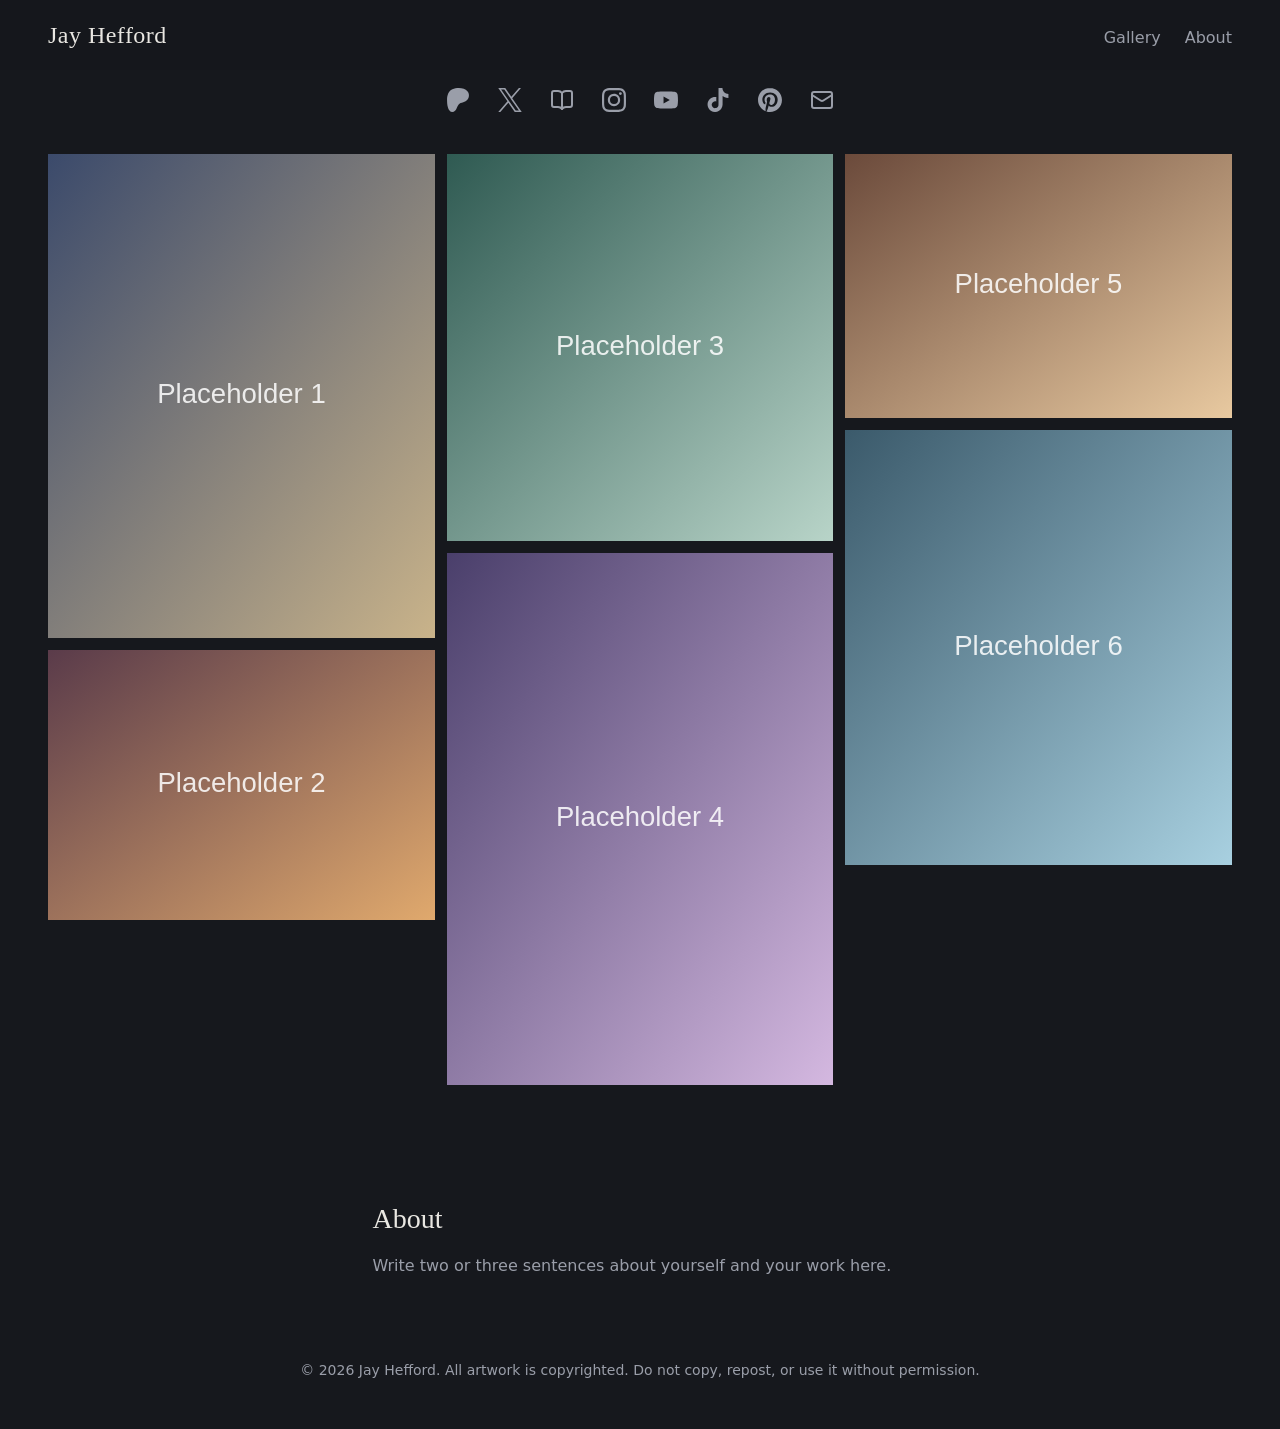
==== index.html @ 918cebfd "Social links as icons above the gallery" ====
<!DOCTYPE html>
<html lang="en">
<head>
  <meta charset="utf-8">
  <meta name="viewport" content="width=device-width, initial-scale=1">
  <title>Jay Hefford – Artwork</title>
  <meta name="description" content="Artwork by Jay Hefford.">
  <link rel="stylesheet" href="style.css">
</head>
<body>

  <header class="site-header">
    <a class="site-name" href="#top">Jay Hefford</a>
    <nav aria-label="Main">
      <a href="#gallery">Gallery</a>
      <a href="#about">About</a>
    </nav>
  </header>

  <main id="top">

    <!-- SOCIAL LINKS
         Replace each "#" with your profile address.
         For "Email me", replace YOUR-EMAIL@example.com with the address you want to show.
         Royal Road has no standard icon, so it uses an open-book icon. -->
    <nav id="links" class="social" aria-label="Social media">
      <ul class="icon-list">
        <li>
          <a href="#" target="_blank" rel="me noopener" aria-label="Patreon" title="Patreon">
            <svg viewBox="0 0 24 24" aria-hidden="true" fill="currentColor"><path d="M22.957 7.21c-.004-3.064-2.391-5.576-5.191-6.482-3.478-1.125-8.064-.962-11.384.604C2.357 3.231 1.093 7.391 1.046 11.54c-.039 3.411.302 12.396 5.369 12.46 3.765.047 4.326-4.804 6.068-7.141 1.24-1.662 2.836-2.132 4.801-2.618 3.376-.836 5.678-3.501 5.673-7.031Z"/></svg>
          </a>
        </li>
        <li>
          <a href="#" target="_blank" rel="me noopener" aria-label="X" title="X">
            <svg viewBox="0 0 24 24" aria-hidden="true" fill="currentColor"><path d="M14.234 10.162 22.977 0h-2.072l-7.591 8.824L7.251 0H.258l9.168 13.343L.258 24H2.33l8.016-9.318L16.749 24h6.993zm-2.837 3.299-.929-1.329L3.076 1.56h3.182l5.965 8.532.929 1.329 7.754 11.09h-3.182z"/></svg>
          </a>
        </li>
        <li>
          <a href="#" target="_blank" rel="me noopener" aria-label="Royal Road" title="Royal Road">
            <svg viewBox="0 0 24 24" aria-hidden="true" fill="none" stroke="currentColor" stroke-width="2" stroke-linecap="round" stroke-linejoin="round"><path d="M12 5v16" /><path d="M20.001 19A2 2 0 0022 17V5a2 2 0 00-1.999-2L16 3.002A5 5 0 0012 5a5 5 0 00-4-2H4a2 2 0 00-2 2v12a2 2 0 001.999 2H8a5 5 0 014 2 5 5 0 014-2z" /></svg>
          </a>
        </li>
        <li>
          <a href="#" target="_blank" rel="me noopener" aria-label="Instagram" title="Instagram">
            <svg viewBox="0 0 24 24" aria-hidden="true" fill="currentColor"><path d="M7.0301.084c-1.2768.0602-2.1487.264-2.911.5634-.7888.3075-1.4575.72-2.1228 1.3877-.6652.6677-1.075 1.3368-1.3802 2.127-.2954.7638-.4956 1.6365-.552 2.914-.0564 1.2775-.0689 1.6882-.0626 4.947.0062 3.2586.0206 3.6671.0825 4.9473.061 1.2765.264 2.1482.5635 2.9107.308.7889.72 1.4573 1.388 2.1228.6679.6655 1.3365 1.0743 2.1285 1.38.7632.295 1.6361.4961 2.9134.552 1.2773.056 1.6884.069 4.9462.0627 3.2578-.0062 3.668-.0207 4.9478-.0814 1.28-.0607 2.147-.2652 2.9098-.5633.7889-.3086 1.4578-.72 2.1228-1.3881.665-.6682 1.0745-1.3378 1.3795-2.1284.2957-.7632.4966-1.636.552-2.9124.056-1.2809.0692-1.6898.063-4.948-.0063-3.2583-.021-3.6668-.0817-4.9465-.0607-1.2797-.264-2.1487-.5633-2.9117-.3084-.7889-.72-1.4568-1.3876-2.1228C21.2982 1.33 20.628.9208 19.8378.6165 19.074.321 18.2017.1197 16.9244.0645 15.6471.0093 15.236-.005 11.977.0014 8.718.0076 8.31.0215 7.0301.0839m.1402 21.6932c-1.17-.0509-1.8053-.2453-2.2287-.408-.5606-.216-.96-.4771-1.3819-.895-.422-.4178-.6811-.8186-.9-1.378-.1644-.4234-.3624-1.058-.4171-2.228-.0595-1.2645-.072-1.6442-.079-4.848-.007-3.2037.0053-3.583.0607-4.848.05-1.169.2456-1.805.408-2.2282.216-.5613.4762-.96.895-1.3816.4188-.4217.8184-.6814 1.3783-.9003.423-.1651 1.0575-.3614 2.227-.4171 1.2655-.06 1.6447-.072 4.848-.079 3.2033-.007 3.5835.005 4.8495.0608 1.169.0508 1.8053.2445 2.228.408.5608.216.96.4754 1.3816.895.4217.4194.6816.8176.9005 1.3787.1653.4217.3617 1.056.4169 2.2263.0602 1.2655.0739 1.645.0796 4.848.0058 3.203-.0055 3.5834-.061 4.848-.051 1.17-.245 1.8055-.408 2.2294-.216.5604-.4763.96-.8954 1.3814-.419.4215-.8181.6811-1.3783.9-.4224.1649-1.0577.3617-2.2262.4174-1.2656.0595-1.6448.072-4.8493.079-3.2045.007-3.5825-.006-4.848-.0608M16.953 5.5864A1.44 1.44 0 1 0 18.39 4.144a1.44 1.44 0 0 0-1.437 1.4424M5.8385 12.012c.0067 3.4032 2.7706 6.1557 6.173 6.1493 3.4026-.0065 6.157-2.7701 6.1506-6.1733-.0065-3.4032-2.771-6.1565-6.174-6.1498-3.403.0067-6.156 2.771-6.1496 6.1738M8 12.0077a4 4 0 1 1 4.008 3.9921A3.9996 3.9996 0 0 1 8 12.0077"/></svg>
          </a>
        </li>
        <li>
          <a href="#" target="_blank" rel="me noopener" aria-label="YouTube" title="YouTube">
            <svg viewBox="0 0 24 24" aria-hidden="true" fill="currentColor"><path d="M23.498 6.186a3.016 3.016 0 0 0-2.122-2.136C19.505 3.545 12 3.545 12 3.545s-7.505 0-9.377.505A3.017 3.017 0 0 0 .502 6.186C0 8.07 0 12 0 12s0 3.93.502 5.814a3.016 3.016 0 0 0 2.122 2.136c1.871.505 9.376.505 9.376.505s7.505 0 9.377-.505a3.015 3.015 0 0 0 2.122-2.136C24 15.93 24 12 24 12s0-3.93-.502-5.814zM9.545 15.568V8.432L15.818 12l-6.273 3.568z"/></svg>
          </a>
        </li>
        <li>
          <a href="#" target="_blank" rel="me noopener" aria-label="TikTok" title="TikTok">
            <svg viewBox="0 0 24 24" aria-hidden="true" fill="currentColor"><path d="M12.525.02c1.31-.02 2.61-.01 3.91-.02.08 1.53.63 3.09 1.75 4.17 1.12 1.11 2.7 1.62 4.24 1.79v4.03c-1.44-.05-2.89-.35-4.2-.97-.57-.26-1.1-.59-1.62-.93-.01 2.92.01 5.84-.02 8.75-.08 1.4-.54 2.79-1.35 3.94-1.31 1.92-3.58 3.17-5.91 3.21-1.43.08-2.86-.31-4.08-1.03-2.02-1.19-3.44-3.37-3.65-5.71-.02-.5-.03-1-.01-1.49.18-1.9 1.12-3.72 2.58-4.96 1.66-1.44 3.98-2.13 6.15-1.72.02 1.48-.04 2.96-.04 4.44-.99-.32-2.15-.23-3.02.37-.63.41-1.11 1.04-1.36 1.75-.21.51-.15 1.07-.14 1.61.24 1.64 1.82 3.02 3.5 2.87 1.12-.01 2.19-.66 2.77-1.61.19-.33.4-.67.41-1.06.1-1.79.06-3.57.07-5.36.01-4.03-.01-8.05.02-12.07z"/></svg>
          </a>
        </li>
        <li>
          <a href="#" target="_blank" rel="me noopener" aria-label="Pinterest" title="Pinterest">
            <svg viewBox="0 0 24 24" aria-hidden="true" fill="currentColor"><path d="M12.017 0C5.396 0 .029 5.367.029 11.987c0 5.079 3.158 9.417 7.618 11.162-.105-.949-.199-2.403.041-3.439.219-.937 1.406-5.957 1.406-5.957s-.359-.72-.359-1.781c0-1.663.967-2.911 2.168-2.911 1.024 0 1.518.769 1.518 1.688 0 1.029-.653 2.567-.992 3.992-.285 1.193.6 2.165 1.775 2.165 2.128 0 3.768-2.245 3.768-5.487 0-2.861-2.063-4.869-5.008-4.869-3.41 0-5.409 2.562-5.409 5.199 0 1.033.394 2.143.889 2.741.099.12.112.225.085.345-.09.375-.293 1.199-.334 1.363-.053.225-.172.271-.401.165-1.495-.69-2.433-2.878-2.433-4.646 0-3.776 2.748-7.252 7.92-7.252 4.158 0 7.392 2.967 7.392 6.923 0 4.135-2.607 7.462-6.233 7.462-1.214 0-2.354-.629-2.758-1.379l-.749 2.848c-.269 1.045-1.004 2.352-1.498 3.146 1.123.345 2.306.535 3.55.535 6.607 0 11.985-5.365 11.985-11.987C23.97 5.39 18.592.026 11.985.026L12.017 0z"/></svg>
          </a>
        </li>
        <li>
          <a href="mailto:YOUR-EMAIL@example.com" aria-label="Email me" title="Email me">
            <svg viewBox="0 0 24 24" aria-hidden="true" fill="none" stroke="currentColor" stroke-width="2" stroke-linecap="round" stroke-linejoin="round"><path d="m22 7-8.991 5.727a2 2 0 0 1-2.009 0L2 7" /><rect x="2" y="4" width="20" height="16" rx="2" /></svg>
          </a>
        </li>
      </ul>
    </nav>

    <!-- GALLERY
         To add a piece, copy one <a class="piece"> block below and change:
           href  = the full-size image shown in the lightbox
           src   = the image shown in the grid (can be the same file)
           width/height = the image's real pixel size (prevents the page from jumping while loading)
           alt   = a short description of the artwork -->
    <section id="gallery" aria-label="Gallery">
      <div class="grid">

        <a class="piece" href="images/artwork-1.svg">
          <img src="images/artwork-1.svg" width="800" height="1000" alt="Placeholder artwork 1" loading="lazy">
        </a>

        <a class="piece" href="images/artwork-2.svg">
          <img src="images/artwork-2.svg" width="1000" height="700" alt="Placeholder artwork 2" loading="lazy">
        </a>

        <a class="piece" href="images/artwork-3.svg">
          <img src="images/artwork-3.svg" width="800" height="800" alt="Placeholder artwork 3" loading="lazy">
        </a>

        <a class="piece" href="images/artwork-4.svg">
          <img src="images/artwork-4.svg" width="800" height="1100" alt="Placeholder artwork 4" loading="lazy">
        </a>

        <a class="piece" href="images/artwork-5.svg">
          <img src="images/artwork-5.svg" width="1100" height="750" alt="Placeholder artwork 5" loading="lazy">
        </a>

        <a class="piece" href="images/artwork-6.svg">
          <img src="images/artwork-6.svg" width="800" height="900" alt="Placeholder artwork 6" loading="lazy">
        </a>

      </div>
    </section>

    <section id="about" class="text-section">
      <h2>About</h2>
      <p>Write two or three sentences about yourself and your work here.</p>
    </section>


  </main>

  <footer class="site-footer">
    <p>&copy; <span id="year">2026</span> Jay Hefford. All artwork is copyrighted. Do not copy, repost, or use it without permission.</p>
  </footer>

  <!-- Lightbox: shows a clicked image at large size -->
  <dialog id="lightbox" aria-label="Enlarged artwork">
    <button type="button" class="lb-btn lb-close" aria-label="Close">&times;</button>
    <button type="button" class="lb-btn lb-prev" aria-label="Previous image">&#8249;</button>
    <figure>
      <img id="lb-image" src="" alt="">
      <figcaption id="lb-caption"></figcaption>
    </figure>
    <button type="button" class="lb-btn lb-next" aria-label="Next image">&#8250;</button>
  </dialog>

  <script src="script.js"></script>
</body>
</html>
---- style.css ----
/* ---------- Design tokens ---------- */
:root {
  --bg: #16181d;
  --surface: #1f2229;
  --text: #e9e7e2;
  --muted: #9a9ea9;
  --accent: #d2b98c;

  --font-display: "Iowan Old Style", "Palatino Linotype", Palatino, Georgia, serif;
  --font-body: system-ui, -apple-system, "Segoe UI", Roboto, sans-serif;

  --gap: 12px;
  --page-pad: clamp(16px, 4vw, 48px);
}

*, *::before, *::after { box-sizing: border-box; }

html {
  scroll-behavior: smooth;
  scroll-padding-top: 72px;
}

body {
  margin: 0;
  background: var(--bg);
  color: var(--text);
  font-family: var(--font-body);
  font-size: 1rem;
  line-height: 1.6;
}

a {
  color: inherit;
  text-decoration-color: var(--accent);
  text-underline-offset: 0.2em;
}

:focus-visible {
  outline: 2px solid var(--accent);
  outline-offset: 3px;
}

/* ---------- Header ---------- */
.site-header {
  position: sticky;
  top: 0;
  z-index: 10;
  display: flex;
  align-items: baseline;
  justify-content: space-between;
  gap: 24px;
  padding: 16px var(--page-pad);
  background: rgba(22, 24, 29, 0.92);
  backdrop-filter: blur(8px);
}

.site-name {
  font-family: var(--font-display);
  font-size: 1.5rem;
  font-weight: 400;
  letter-spacing: 0.02em;
  text-decoration: none;
}

.site-header nav {
  display: flex;
  gap: 24px;
}

.site-header nav a {
  color: var(--muted);
  text-decoration: none;
}

.site-header nav a:hover {
  color: var(--text);
  text-decoration: underline;
  text-decoration-color: var(--accent);
}

/* ---------- Social links ----------
   A row of icons above the gallery. Icons use the text colour
   and turn gold on hover. */
.social {
  padding: 8px var(--page-pad) 20px;
}

.icon-list {
  display: flex;
  flex-wrap: wrap;
  justify-content: center;
  gap: 8px;
  margin: 0;
  padding: 0;
  list-style: none;
}

.icon-list a {
  display: flex;
  align-items: center;
  justify-content: center;
  width: 44px;
  height: 44px;
  color: var(--muted);
  transition: color 0.2s ease;
}

.icon-list a:hover {
  color: var(--accent);
}

.icon-list svg {
  width: 24px;
  height: 24px;
}

/* ---------- Gallery ----------
   Columns place images top to bottom, then start the next column.
   Images keep their own proportions, so nothing is cropped. */
#gallery {
  padding: var(--gap) var(--page-pad) 64px;
}

.grid {
  column-count: 3;
  column-gap: var(--gap);
}

.piece {
  display: block;
  margin: 0 0 var(--gap);
  break-inside: avoid;
  background: var(--surface);
  cursor: zoom-in;
}

.piece img {
  display: block;
  width: 100%;
  height: auto;
  transition: opacity 0.2s ease;
}

.piece:hover img {
  opacity: 0.85;
}

@media (max-width: 900px) {
  .grid { column-count: 2; }
}

@media (max-width: 560px) {
  .grid { column-count: 1; }
  .site-header { flex-direction: column; gap: 4px; }
  .icon-list { gap: 0; }
}

/* ---------- Text sections ---------- */
.text-section {
  max-width: 62ch;
  margin: 0 auto;
  padding: 48px var(--page-pad);
}

.text-section h2 {
  margin: 0 0 12px;
  font-family: var(--font-display);
  font-size: 1.75rem;
  font-weight: 400;
}

.text-section p {
  margin: 0;
  color: var(--muted);
}


/* ---------- Footer ---------- */
.site-footer {
  padding: 32px var(--page-pad) 48px;
  color: var(--muted);
  font-size: 0.875rem;
  text-align: center;
}

.site-footer p { margin: 0; }

/* ---------- Lightbox ---------- */
#lightbox {
  width: 100vw;
  max-width: 100vw;
  height: 100vh;
  max-height: 100vh;
  margin: 0;
  padding: 0;
  border: 0;
  background: rgba(10, 11, 14, 0.96);
  color: var(--text);
}

#lightbox[open] {
  display: grid;
  grid-template-columns: 64px 1fr 64px;
  align-items: center;
}

#lightbox::backdrop {
  background: rgba(10, 11, 14, 0.96);
}

#lightbox figure {
  grid-column: 2;
  display: flex;
  flex-direction: column;
  align-items: center;
  justify-content: center;
  gap: 12px;
  height: 100vh;
  margin: 0;
  padding: 24px 0;
  min-width: 0;
}

#lb-image {
  max-width: 100%;
  max-height: calc(100vh - 96px);
  object-fit: contain;
}

#lb-caption {
  color: var(--muted);
  font-size: 0.875rem;
  text-align: center;
}

.lb-btn {
  border: 0;
  background: transparent;
  color: var(--text);
  font-size: 2.5rem;
  line-height: 1;
  cursor: pointer;
  padding: 16px;
}

.lb-btn:hover { color: var(--accent); }

.lb-prev { grid-column: 1; grid-row: 1; }
.lb-next { grid-column: 3; grid-row: 1; }

.lb-close {
  position: absolute;
  top: 8px;
  right: 8px;
}

@media (max-width: 560px) {
  #lightbox[open] { grid-template-columns: 40px 1fr 40px; }
  .lb-btn { padding: 8px; }
}

/* ---------- Reduced motion ---------- */
@media (prefers-reduced-motion: reduce) {
  html { scroll-behavior: auto; }
  .piece img { transition: none; }
  .icon-list a { transition: none; }
}
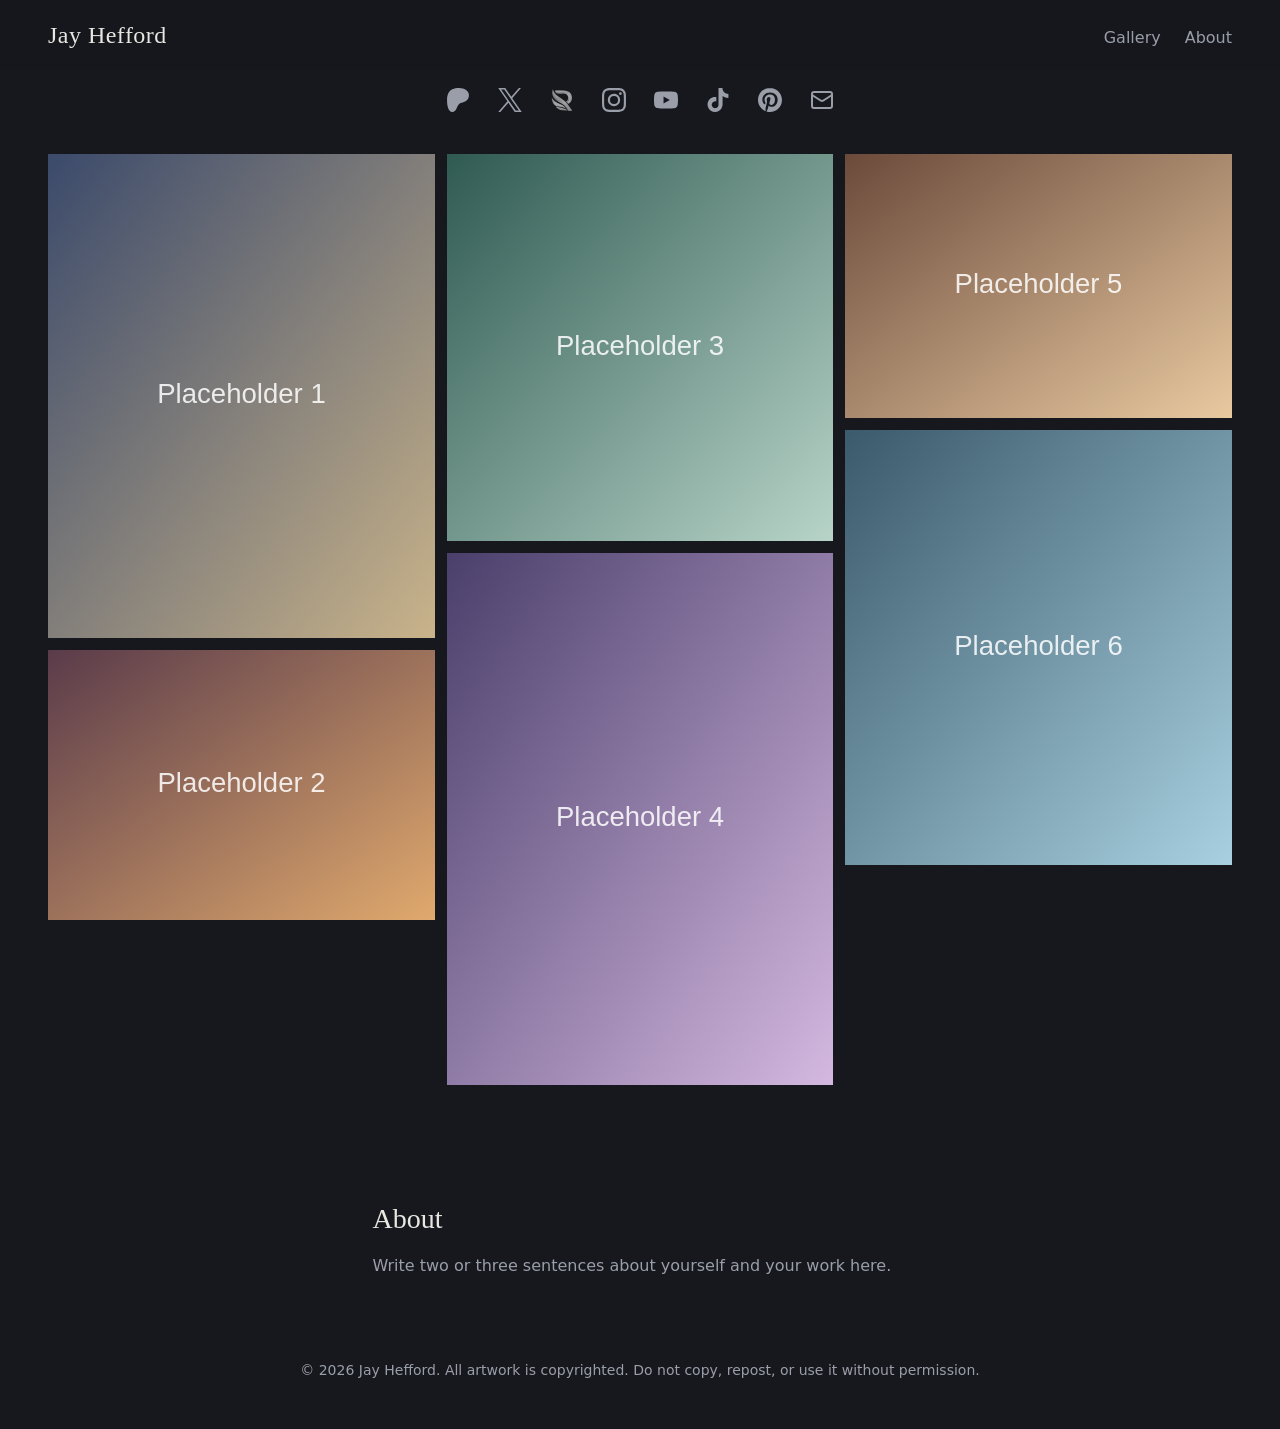
==== commit b09bd40c: "Royal Road SVG icon" ====
--- a/index.html
+++ b/index.html
@@ -22,7 +22,7 @@
     <!-- SOCIAL LINKS
          Replace each "#" with your profile address.
          For "Email me", replace YOUR-EMAIL@example.com with the address you want to show.
-         Royal Road has no standard icon, so it uses an open-book icon. -->
+         The Royal Road icon is an image file: save Royal Road's favicon as images/royalroad.png. -->
     <nav id="links" class="social" aria-label="Social media">
       <ul class="icon-list">
         <li>
@@ -37,7 +37,7 @@
         </li>
         <li>
           <a href="#" target="_blank" rel="me noopener" aria-label="Royal Road" title="Royal Road">
-            <svg viewBox="0 0 24 24" aria-hidden="true" fill="none" stroke="currentColor" stroke-width="2" stroke-linecap="round" stroke-linejoin="round"><path d="M12 5v16" /><path d="M20.001 19A2 2 0 0022 17V5a2 2 0 00-1.999-2L16 3.002A5 5 0 0012 5a5 5 0 00-4-2H4a2 2 0 00-2 2v12a2 2 0 001.999 2H8a5 5 0 014 2 5 5 0 014-2z" /></svg>
+            <img src="images/royalroad.png" alt="" width="24" height="24">
           </a>
         </li>
         <li>
--- a/style.css
+++ b/style.css
@@ -109,9 +109,23 @@
   color: var(--accent);
 }
 
-.icon-list svg {
+.icon-list svg,
+.icon-list img {
   width: 24px;
   height: 24px;
+}
+
+/* Image icons (Royal Road) keep their own colours, so they are shown
+   in grey to match the other icons, and in full colour on hover. */
+.icon-list img {
+  filter: grayscale(1);
+  opacity: 0.7;
+  transition: filter 0.2s ease, opacity 0.2s ease;
+}
+
+.icon-list a:hover img {
+  filter: none;
+  opacity: 1;
 }
 
 /* ---------- Gallery ----------
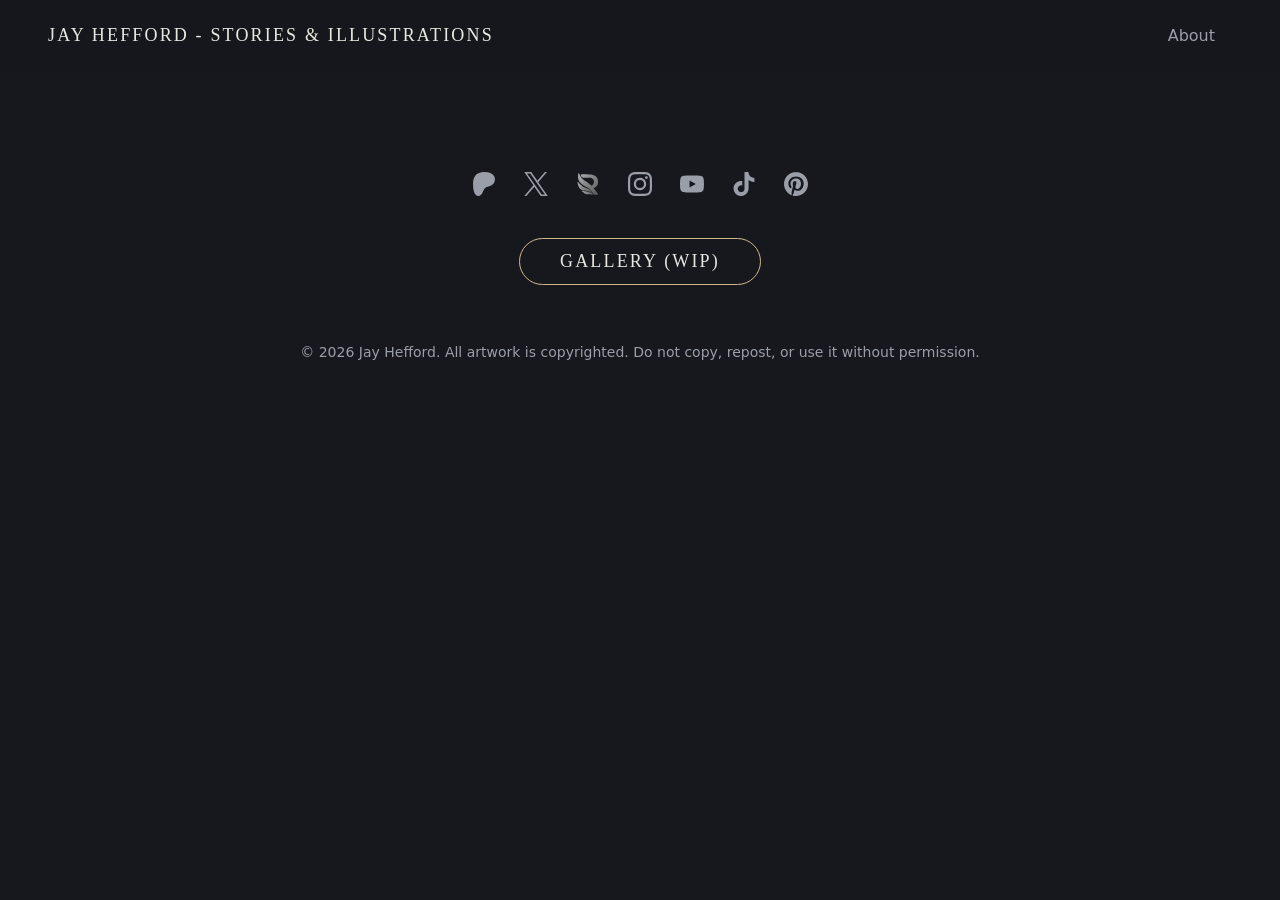
==== commit c4a6641d: "Profile links, Gallery (WIP)" ====
--- a/index.html
+++ b/index.html
@@ -3,111 +3,83 @@
 <head>
   <meta charset="utf-8">
   <meta name="viewport" content="width=device-width, initial-scale=1">
-  <title>Jay Hefford – Artwork</title>
-  <meta name="description" content="Artwork by Jay Hefford.">
+  <title>Jay Hefford – Stories &amp; Illustrations</title>
+  <meta name="description" content="Stories and illustrations by Jay Hefford.">
   <link rel="stylesheet" href="style.css">
 </head>
 <body>
 
   <header class="site-header">
-    <a class="site-name" href="#top">Jay Hefford</a>
-    <nav aria-label="Main">
-      <a href="#gallery">Gallery</a>
-      <a href="#about">About</a>
-    </nav>
+    <a class="site-name" href="#top">JAY HEFFORD - STORIES &amp; ILLUSTRATIONS</a>
+    <div class="about">
+      <button type="button" class="about-toggle" id="about-toggle"
+              aria-expanded="false" aria-controls="about-bubble">About</button>
+
+      <!-- ABOUT TEXT
+           Opens under the About button. Write as many paragraphs as you like;
+           the box grows to fit, and scrolls if the text is taller than the screen. -->
+      <div class="about-bubble" id="about-bubble" role="region" aria-label="About" hidden>
+        <p>Write two or three sentences about yourself and your work here.</p>
+      </div>
+    </div>
   </header>
 
   <main id="top">
 
     <!-- SOCIAL LINKS
-         Replace each "#" with your profile address.
-         For "Email me", replace YOUR-EMAIL@example.com with the address you want to show.
-         The Royal Road icon is an image file: save Royal Road's favicon as images/royalroad.png. -->
+         Each link opens the profile in a new tab.
+         The Royal Road icon is an image file: save Royal Road's favicon as images/royalroad-logo.svg. -->
     <nav id="links" class="social" aria-label="Social media">
       <ul class="icon-list">
         <li>
-          <a href="#" target="_blank" rel="me noopener" aria-label="Patreon" title="Patreon">
+          <a href="https://www.patreon.com/jayhefford" target="_blank" rel="me noopener" aria-label="Patreon" title="Patreon">
             <svg viewBox="0 0 24 24" aria-hidden="true" fill="currentColor"><path d="M22.957 7.21c-.004-3.064-2.391-5.576-5.191-6.482-3.478-1.125-8.064-.962-11.384.604C2.357 3.231 1.093 7.391 1.046 11.54c-.039 3.411.302 12.396 5.369 12.46 3.765.047 4.326-4.804 6.068-7.141 1.24-1.662 2.836-2.132 4.801-2.618 3.376-.836 5.678-3.501 5.673-7.031Z"/></svg>
           </a>
         </li>
         <li>
-          <a href="#" target="_blank" rel="me noopener" aria-label="X" title="X">
+          <a href="https://x.com/jayhefford" target="_blank" rel="me noopener" aria-label="X" title="X">
             <svg viewBox="0 0 24 24" aria-hidden="true" fill="currentColor"><path d="M14.234 10.162 22.977 0h-2.072l-7.591 8.824L7.251 0H.258l9.168 13.343L.258 24H2.33l8.016-9.318L16.749 24h6.993zm-2.837 3.299-.929-1.329L3.076 1.56h3.182l5.965 8.532.929 1.329 7.754 11.09h-3.182z"/></svg>
           </a>
         </li>
         <li>
-          <a href="#" target="_blank" rel="me noopener" aria-label="Royal Road" title="Royal Road">
-            <img src="images/royalroad.png" alt="" width="24" height="24">
+          <a href="https://www.royalroad.com/profile/691014/fictions" target="_blank" rel="me noopener" aria-label="Royal Road" title="Royal Road">
+            <img src="images/royalroad-logo.svg" alt="" width="24" height="24">
           </a>
         </li>
         <li>
-          <a href="#" target="_blank" rel="me noopener" aria-label="Instagram" title="Instagram">
+          <a href="https://www.instagram.com/jay.hefford/" target="_blank" rel="me noopener" aria-label="Instagram" title="Instagram">
             <svg viewBox="0 0 24 24" aria-hidden="true" fill="currentColor"><path d="M7.0301.084c-1.2768.0602-2.1487.264-2.911.5634-.7888.3075-1.4575.72-2.1228 1.3877-.6652.6677-1.075 1.3368-1.3802 2.127-.2954.7638-.4956 1.6365-.552 2.914-.0564 1.2775-.0689 1.6882-.0626 4.947.0062 3.2586.0206 3.6671.0825 4.9473.061 1.2765.264 2.1482.5635 2.9107.308.7889.72 1.4573 1.388 2.1228.6679.6655 1.3365 1.0743 2.1285 1.38.7632.295 1.6361.4961 2.9134.552 1.2773.056 1.6884.069 4.9462.0627 3.2578-.0062 3.668-.0207 4.9478-.0814 1.28-.0607 2.147-.2652 2.9098-.5633.7889-.3086 1.4578-.72 2.1228-1.3881.665-.6682 1.0745-1.3378 1.3795-2.1284.2957-.7632.4966-1.636.552-2.9124.056-1.2809.0692-1.6898.063-4.948-.0063-3.2583-.021-3.6668-.0817-4.9465-.0607-1.2797-.264-2.1487-.5633-2.9117-.3084-.7889-.72-1.4568-1.3876-2.1228C21.2982 1.33 20.628.9208 19.8378.6165 19.074.321 18.2017.1197 16.9244.0645 15.6471.0093 15.236-.005 11.977.0014 8.718.0076 8.31.0215 7.0301.0839m.1402 21.6932c-1.17-.0509-1.8053-.2453-2.2287-.408-.5606-.216-.96-.4771-1.3819-.895-.422-.4178-.6811-.8186-.9-1.378-.1644-.4234-.3624-1.058-.4171-2.228-.0595-1.2645-.072-1.6442-.079-4.848-.007-3.2037.0053-3.583.0607-4.848.05-1.169.2456-1.805.408-2.2282.216-.5613.4762-.96.895-1.3816.4188-.4217.8184-.6814 1.3783-.9003.423-.1651 1.0575-.3614 2.227-.4171 1.2655-.06 1.6447-.072 4.848-.079 3.2033-.007 3.5835.005 4.8495.0608 1.169.0508 1.8053.2445 2.228.408.5608.216.96.4754 1.3816.895.4217.4194.6816.8176.9005 1.3787.1653.4217.3617 1.056.4169 2.2263.0602 1.2655.0739 1.645.0796 4.848.0058 3.203-.0055 3.5834-.061 4.848-.051 1.17-.245 1.8055-.408 2.2294-.216.5604-.4763.96-.8954 1.3814-.419.4215-.8181.6811-1.3783.9-.4224.1649-1.0577.3617-2.2262.4174-1.2656.0595-1.6448.072-4.8493.079-3.2045.007-3.5825-.006-4.848-.0608M16.953 5.5864A1.44 1.44 0 1 0 18.39 4.144a1.44 1.44 0 0 0-1.437 1.4424M5.8385 12.012c.0067 3.4032 2.7706 6.1557 6.173 6.1493 3.4026-.0065 6.157-2.7701 6.1506-6.1733-.0065-3.4032-2.771-6.1565-6.174-6.1498-3.403.0067-6.156 2.771-6.1496 6.1738M8 12.0077a4 4 0 1 1 4.008 3.9921A3.9996 3.9996 0 0 1 8 12.0077"/></svg>
           </a>
         </li>
         <li>
-          <a href="#" target="_blank" rel="me noopener" aria-label="YouTube" title="YouTube">
+          <a href="https://www.youtube.com/@jay.hefford" target="_blank" rel="me noopener" aria-label="YouTube" title="YouTube">
             <svg viewBox="0 0 24 24" aria-hidden="true" fill="currentColor"><path d="M23.498 6.186a3.016 3.016 0 0 0-2.122-2.136C19.505 3.545 12 3.545 12 3.545s-7.505 0-9.377.505A3.017 3.017 0 0 0 .502 6.186C0 8.07 0 12 0 12s0 3.93.502 5.814a3.016 3.016 0 0 0 2.122 2.136c1.871.505 9.376.505 9.376.505s7.505 0 9.377-.505a3.015 3.015 0 0 0 2.122-2.136C24 15.93 24 12 24 12s0-3.93-.502-5.814zM9.545 15.568V8.432L15.818 12l-6.273 3.568z"/></svg>
           </a>
         </li>
         <li>
-          <a href="#" target="_blank" rel="me noopener" aria-label="TikTok" title="TikTok">
+          <a href="https://www.tiktok.com/@jayhefford" target="_blank" rel="me noopener" aria-label="TikTok" title="TikTok">
             <svg viewBox="0 0 24 24" aria-hidden="true" fill="currentColor"><path d="M12.525.02c1.31-.02 2.61-.01 3.91-.02.08 1.53.63 3.09 1.75 4.17 1.12 1.11 2.7 1.62 4.24 1.79v4.03c-1.44-.05-2.89-.35-4.2-.97-.57-.26-1.1-.59-1.62-.93-.01 2.92.01 5.84-.02 8.75-.08 1.4-.54 2.79-1.35 3.94-1.31 1.92-3.58 3.17-5.91 3.21-1.43.08-2.86-.31-4.08-1.03-2.02-1.19-3.44-3.37-3.65-5.71-.02-.5-.03-1-.01-1.49.18-1.9 1.12-3.72 2.58-4.96 1.66-1.44 3.98-2.13 6.15-1.72.02 1.48-.04 2.96-.04 4.44-.99-.32-2.15-.23-3.02.37-.63.41-1.11 1.04-1.36 1.75-.21.51-.15 1.07-.14 1.61.24 1.64 1.82 3.02 3.5 2.87 1.12-.01 2.19-.66 2.77-1.61.19-.33.4-.67.41-1.06.1-1.79.06-3.57.07-5.36.01-4.03-.01-8.05.02-12.07z"/></svg>
           </a>
         </li>
         <li>
-          <a href="#" target="_blank" rel="me noopener" aria-label="Pinterest" title="Pinterest">
+          <a href="https://www.pinterest.com/jayheffordjayhefford/" target="_blank" rel="me noopener" aria-label="Pinterest" title="Pinterest">
             <svg viewBox="0 0 24 24" aria-hidden="true" fill="currentColor"><path d="M12.017 0C5.396 0 .029 5.367.029 11.987c0 5.079 3.158 9.417 7.618 11.162-.105-.949-.199-2.403.041-3.439.219-.937 1.406-5.957 1.406-5.957s-.359-.72-.359-1.781c0-1.663.967-2.911 2.168-2.911 1.024 0 1.518.769 1.518 1.688 0 1.029-.653 2.567-.992 3.992-.285 1.193.6 2.165 1.775 2.165 2.128 0 3.768-2.245 3.768-5.487 0-2.861-2.063-4.869-5.008-4.869-3.41 0-5.409 2.562-5.409 5.199 0 1.033.394 2.143.889 2.741.099.12.112.225.085.345-.09.375-.293 1.199-.334 1.363-.053.225-.172.271-.401.165-1.495-.69-2.433-2.878-2.433-4.646 0-3.776 2.748-7.252 7.92-7.252 4.158 0 7.392 2.967 7.392 6.923 0 4.135-2.607 7.462-6.233 7.462-1.214 0-2.354-.629-2.758-1.379l-.749 2.848c-.269 1.045-1.004 2.352-1.498 3.146 1.123.345 2.306.535 3.55.535 6.607 0 11.985-5.365 11.985-11.987C23.97 5.39 18.592.026 11.985.026L12.017 0z"/></svg>
           </a>
         </li>
+        <!-- Email link, hidden for now. To show it: put your address after mailto:,
+             delete these two note lines, and delete the closing arrow line under </li>.
         <li>
           <a href="mailto:YOUR-EMAIL@example.com" aria-label="Email me" title="Email me">
             <svg viewBox="0 0 24 24" aria-hidden="true" fill="none" stroke="currentColor" stroke-width="2" stroke-linecap="round" stroke-linejoin="round"><path d="m22 7-8.991 5.727a2 2 0 0 1-2.009 0L2 7" /><rect x="2" y="4" width="20" height="16" rx="2" /></svg>
           </a>
         </li>
+        -->
       </ul>
     </nav>
 
-    <!-- GALLERY
-         To add a piece, copy one <a class="piece"> block below and change:
-           href  = the full-size image shown in the lightbox
-           src   = the image shown in the grid (can be the same file)
-           width/height = the image's real pixel size (prevents the page from jumping while loading)
-           alt   = a short description of the artwork -->
-    <section id="gallery" aria-label="Gallery">
-      <div class="grid">
-
-        <a class="piece" href="images/artwork-1.svg">
-          <img src="images/artwork-1.svg" width="800" height="1000" alt="Placeholder artwork 1" loading="lazy">
-        </a>
-
-        <a class="piece" href="images/artwork-2.svg">
-          <img src="images/artwork-2.svg" width="1000" height="700" alt="Placeholder artwork 2" loading="lazy">
-        </a>
-
-        <a class="piece" href="images/artwork-3.svg">
-          <img src="images/artwork-3.svg" width="800" height="800" alt="Placeholder artwork 3" loading="lazy">
-        </a>
-
-        <a class="piece" href="images/artwork-4.svg">
-          <img src="images/artwork-4.svg" width="800" height="1100" alt="Placeholder artwork 4" loading="lazy">
-        </a>
-
-        <a class="piece" href="images/artwork-5.svg">
-          <img src="images/artwork-5.svg" width="1100" height="750" alt="Placeholder artwork 5" loading="lazy">
-        </a>
-
-        <a class="piece" href="images/artwork-6.svg">
-          <img src="images/artwork-6.svg" width="800" height="900" alt="Placeholder artwork 6" loading="lazy">
-        </a>
-
-      </div>
-    </section>
-
-    <section id="about" class="text-section">
-      <h2>About</h2>
-      <p>Write two or three sentences about yourself and your work here.</p>
-    </section>
+    <div class="gallery-open">
+      <button type="button" class="pill" id="open-gallery" aria-haspopup="dialog">Gallery (WIP)</button>
+    </div>
 
 
   </main>
@@ -116,15 +88,49 @@
     <p>&copy; <span id="year">2026</span> Jay Hefford. All artwork is copyrighted. Do not copy, repost, or use it without permission.</p>
   </footer>
 
-  <!-- Lightbox: shows a clicked image at large size -->
-  <dialog id="lightbox" aria-label="Enlarged artwork">
-    <button type="button" class="lb-btn lb-close" aria-label="Close">&times;</button>
-    <button type="button" class="lb-btn lb-prev" aria-label="Previous image">&#8249;</button>
-    <figure>
-      <img id="lb-image" src="" alt="">
-      <figcaption id="lb-caption"></figcaption>
-    </figure>
-    <button type="button" class="lb-btn lb-next" aria-label="Next image">&#8250;</button>
+  <!-- GALLERY CAROUSEL
+       Opens over the homepage when the Gallery button is clicked.
+       To add a piece, copy one <figure class="slide"> block and change:
+         src          = the image file
+         width/height = the image's real pixel size
+         alt          = a short description (also shown as the caption)
+       Slides appear in the order they are listed here. -->
+  <dialog id="gallery" class="carousel" aria-label="Gallery">
+    <button type="button" class="carousel-btn carousel-close" aria-label="Close gallery">&times;</button>
+    <button type="button" class="carousel-btn carousel-prev" aria-label="Previous image">&#8249;</button>
+
+    <div class="carousel-viewport">
+      <div class="carousel-track">
+
+      <figure class="slide">
+        <img src="images/artwork-1.svg" width="800" height="1000" alt="Placeholder artwork 1" loading="lazy">
+      </figure>
+
+      <figure class="slide">
+        <img src="images/artwork-2.svg" width="1000" height="700" alt="Placeholder artwork 2" loading="lazy">
+      </figure>
+
+      <figure class="slide">
+        <img src="images/artwork-3.svg" width="800" height="800" alt="Placeholder artwork 3" loading="lazy">
+      </figure>
+
+      <figure class="slide">
+        <img src="images/artwork-4.svg" width="800" height="1100" alt="Placeholder artwork 4" loading="lazy">
+      </figure>
+
+      <figure class="slide">
+        <img src="images/artwork-5.svg" width="1100" height="750" alt="Placeholder artwork 5" loading="lazy">
+      </figure>
+
+      <figure class="slide">
+        <img src="images/artwork-6.svg" width="800" height="900" alt="Placeholder artwork 6" loading="lazy">
+      </figure>
+
+      </div>
+    </div>
+
+    <button type="button" class="carousel-btn carousel-next" aria-label="Next image">&#8250;</button>
+    <p class="carousel-info"><span id="carousel-caption"></span> <span id="carousel-count"></span></p>
   </dialog>
 
   <script src="script.js"></script>
--- a/style.css
+++ b/style.css
@@ -46,7 +46,7 @@
   top: 0;
   z-index: 10;
   display: flex;
-  align-items: baseline;
+  align-items: center;
   justify-content: space-between;
   gap: 24px;
   padding: 16px var(--page-pad);
@@ -56,33 +56,83 @@
 
 .site-name {
   font-family: var(--font-display);
-  font-size: 1.5rem;
+  font-size: 1.125rem;
   font-weight: 400;
-  letter-spacing: 0.02em;
+  letter-spacing: 0.12em;
   text-decoration: none;
 }
 
-.site-header nav {
-  display: flex;
-  gap: 24px;
-}
-
-.site-header nav a {
-  color: var(--muted);
-  text-decoration: none;
-}
-
-.site-header nav a:hover {
-  color: var(--text);
-  text-decoration: underline;
-  text-decoration-color: var(--accent);
+/* ---------- About button and pop-out box ----------
+   The box is hidden until the About button is clicked. script.js removes
+   the hidden attribute and adds .open, and the box grows out of its
+   top-right corner (transform-origin) like a chat window. */
+.about {
+  position: relative;
+  flex-shrink: 0;
+}
+
+.about-toggle {
+  padding: 6px 16px;
+  border: 1px solid transparent;
+  border-radius: 999px;
+  background: transparent;
+  color: var(--muted);
+  font: inherit;
+  cursor: pointer;
+  transition: color 0.2s ease, border-color 0.2s ease;
+}
+
+.about-toggle:hover,
+.about-toggle[aria-expanded="true"] {
+  color: var(--text);
+  border-color: var(--accent);
+}
+
+.about-bubble {
+  position: absolute;
+  top: calc(100% + 12px);
+  right: 0;
+  width: min(380px, calc(100vw - 2 * var(--page-pad)));
+  max-height: calc(100vh - 120px);
+  overflow-y: auto;
+  padding: 20px 24px;
+  /* Rounded on every corner except the one nearest the button. */
+  border-radius: 24px 6px 24px 24px;
+  border: 1px solid rgba(210, 185, 140, 0.35);
+  background: rgba(31, 34, 41, 0.9);
+  -webkit-backdrop-filter: blur(16px);
+  backdrop-filter: blur(16px);
+  box-shadow: 0 16px 48px rgba(0, 0, 0, 0.45);
+  color: var(--text);
+  text-align: left;
+
+  transform-origin: top right;
+  transform: scale(0.3);
+  opacity: 0;
+  transition:
+    transform 0.35s cubic-bezier(0.2, 0.9, 0.3, 1.15),
+    opacity 0.2s ease;
+}
+
+.about-bubble.open {
+  transform: scale(1);
+  opacity: 1;
+}
+
+.about-bubble p {
+  margin: 0 0 12px;
+  line-height: 1.65;
+}
+
+.about-bubble p:last-child {
+  margin-bottom: 0;
 }
 
 /* ---------- Social links ----------
    A row of icons above the gallery. Icons use the text colour
    and turn gold on hover. */
 .social {
-  padding: 8px var(--page-pad) 20px;
+  padding: clamp(32px, 10vh, 96px) var(--page-pad) 24px;
 }
 
 .icon-list {
@@ -128,48 +178,39 @@
   opacity: 1;
 }
 
-/* ---------- Gallery ----------
-   Columns place images top to bottom, then start the next column.
-   Images keep their own proportions, so nothing is cropped. */
-#gallery {
-  padding: var(--gap) var(--page-pad) 64px;
-}
-
-.grid {
-  column-count: 3;
-  column-gap: var(--gap);
-}
-
-.piece {
-  display: block;
-  margin: 0 0 var(--gap);
-  break-inside: avoid;
-  background: var(--surface);
-  cursor: zoom-in;
-}
-
-.piece img {
-  display: block;
-  width: 100%;
-  height: auto;
-  transition: opacity 0.2s ease;
-}
-
-.piece:hover img {
-  opacity: 0.85;
-}
-
-@media (max-width: 900px) {
-  .grid { column-count: 2; }
+
+/* ---------- Gallery button ----------
+   A pill-shaped button under the social icons. */
+.gallery-open {
+  display: flex;
+  justify-content: center;
+  padding: 8px var(--page-pad) 24px;
+}
+
+.pill {
+  padding: 12px 40px;
+  border: 1px solid var(--accent);
+  border-radius: 999px;          /* fully rounded ends */
+  background: transparent;
+  color: var(--text);
+  font-family: var(--font-display);
+  font-size: 1.125rem;
+  letter-spacing: 0.12em;
+  text-transform: uppercase;
+  cursor: pointer;
+  transition: background-color 0.2s ease, color 0.2s ease;
+}
+
+.pill:hover {
+  background: var(--accent);
+  color: var(--bg);
 }
 
 @media (max-width: 560px) {
-  .grid { column-count: 1; }
-  .site-header { flex-direction: column; gap: 4px; }
   .icon-list { gap: 0; }
 }
 
-/* ---------- Text sections ---------- */
+/* ---------- Text pages (used by 404.html) ---------- */
 .text-section {
   max-width: 62ch;
   margin: 0 auto;
@@ -188,7 +229,6 @@
   color: var(--muted);
 }
 
-
 /* ---------- Footer ---------- */
 .site-footer {
   padding: 32px var(--page-pad) 48px;
@@ -199,55 +239,98 @@
 
 .site-footer p { margin: 0; }
 
-/* ---------- Lightbox ---------- */
-#lightbox {
+/* ---------- Gallery carousel ----------
+   A <dialog> that opens over the homepage. The page behind it is blurred
+   (the frosted-glass effect) by backdrop-filter on ::backdrop.
+   The slides sit side by side in .carousel-track, and script.js moves the
+   track left and right with a CSS transform. */
+.carousel {
   width: 100vw;
   max-width: 100vw;
   height: 100vh;
+  height: 100dvh;                /* excludes phone browser bars where supported */
   max-height: 100vh;
+  max-height: 100dvh;
   margin: 0;
   padding: 0;
   border: 0;
-  background: rgba(10, 11, 14, 0.96);
-  color: var(--text);
-}
-
-#lightbox[open] {
+  background: transparent;
+  color: var(--text);
+  overflow: hidden;
+}
+
+.carousel[open] {
   display: grid;
   grid-template-columns: 64px 1fr 64px;
+  grid-template-rows: 1fr auto;
   align-items: center;
-}
-
-#lightbox::backdrop {
-  background: rgba(10, 11, 14, 0.96);
-}
-
-#lightbox figure {
+  animation: carousel-in 0.3s ease;
+}
+
+.carousel::backdrop {
+  background: rgba(16, 18, 22, 0.45);
+  -webkit-backdrop-filter: blur(18px) saturate(1.2);
+  backdrop-filter: blur(18px) saturate(1.2);
+  animation: carousel-in 0.3s ease;
+}
+
+@keyframes carousel-in {
+  from { opacity: 0; }
+  to   { opacity: 1; }
+}
+
+.carousel-viewport {
   grid-column: 2;
-  display: flex;
-  flex-direction: column;
+  grid-row: 1;
+  height: 100%;
+  overflow: hidden;
+  min-width: 0;
+}
+
+.carousel-track {
+  display: flex;
+  height: 100%;
+  transition: transform 0.45s ease;
+  touch-action: pan-y;           /* lets script.js handle horizontal swipes */
+}
+
+.slide {
+  flex: 0 0 100%;
+  display: flex;
   align-items: center;
   justify-content: center;
-  gap: 12px;
-  height: 100vh;
-  margin: 0;
-  padding: 24px 0;
-  min-width: 0;
-}
-
-#lb-image {
+  margin: 0;
+  padding: 56px 0 8px;
+}
+
+.slide img {
   max-width: 100%;
-  max-height: calc(100vh - 96px);
+  max-height: 100%;
+  width: auto;
+  height: auto;
   object-fit: contain;
-}
-
-#lb-caption {
-  color: var(--muted);
+  box-shadow: 0 12px 48px rgba(0, 0, 0, 0.5);
+  user-select: none;
+  -webkit-user-drag: none;
+}
+
+.carousel-info {
+  grid-column: 1 / -1;
+  grid-row: 2;
+  margin: 0;
+  padding: 12px 16px 24px;
+  color: var(--text);
   font-size: 0.875rem;
   text-align: center;
-}
-
-.lb-btn {
+  text-shadow: 0 1px 4px rgba(0, 0, 0, 0.6);
+}
+
+#carousel-count {
+  margin-left: 12px;
+  color: var(--muted);
+}
+
+.carousel-btn {
   border: 0;
   background: transparent;
   color: var(--text);
@@ -255,27 +338,30 @@
   line-height: 1;
   cursor: pointer;
   padding: 16px;
-}
-
-.lb-btn:hover { color: var(--accent); }
-
-.lb-prev { grid-column: 1; grid-row: 1; }
-.lb-next { grid-column: 3; grid-row: 1; }
-
-.lb-close {
+  text-shadow: 0 1px 6px rgba(0, 0, 0, 0.6);
+}
+
+.carousel-btn:hover { color: var(--accent); }
+
+.carousel-prev { grid-column: 1; grid-row: 1; }
+.carousel-next { grid-column: 3; grid-row: 1; }
+
+.carousel-close {
   position: absolute;
   top: 8px;
   right: 8px;
+  z-index: 1;
 }
 
 @media (max-width: 560px) {
-  #lightbox[open] { grid-template-columns: 40px 1fr 40px; }
-  .lb-btn { padding: 8px; }
+  .carousel[open] { grid-template-columns: 40px 1fr 40px; }
+  .carousel-btn { padding: 8px; }
 }
 
 /* ---------- Reduced motion ---------- */
 @media (prefers-reduced-motion: reduce) {
   html { scroll-behavior: auto; }
-  .piece img { transition: none; }
-  .icon-list a { transition: none; }
-}
+  .icon-list a, .icon-list img, .pill, .about-toggle, .about-bubble { transition: none; }
+  .carousel-track { transition: none; }
+  .carousel[open], .carousel::backdrop { animation: none; }
+}
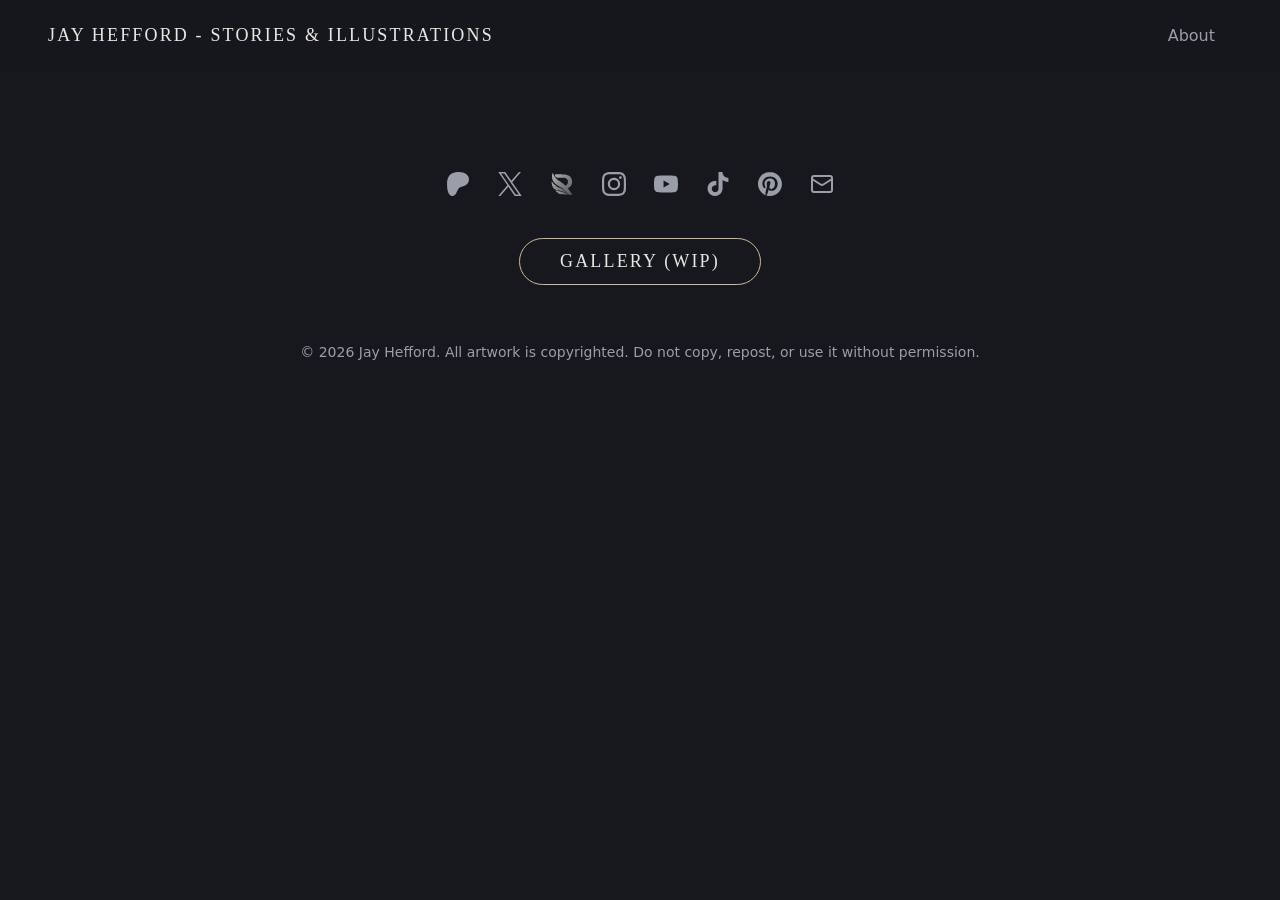
==== commit 7e0d8613: "Email link" ====
--- a/index.html
+++ b/index.html
@@ -19,7 +19,9 @@
            Opens under the About button. Write as many paragraphs as you like;
            the box grows to fit, and scrolls if the text is taller than the screen. -->
       <div class="about-bubble" id="about-bubble" role="region" aria-label="About" hidden>
-        <p>Write two or three sentences about yourself and your work here.</p>
+        <p>(WIP)</p>
+        <p>Catholic</p>
+        <p>Author/Illustrator</p>
       </div>
     </div>
   </header>
@@ -66,14 +68,11 @@
             <svg viewBox="0 0 24 24" aria-hidden="true" fill="currentColor"><path d="M12.017 0C5.396 0 .029 5.367.029 11.987c0 5.079 3.158 9.417 7.618 11.162-.105-.949-.199-2.403.041-3.439.219-.937 1.406-5.957 1.406-5.957s-.359-.72-.359-1.781c0-1.663.967-2.911 2.168-2.911 1.024 0 1.518.769 1.518 1.688 0 1.029-.653 2.567-.992 3.992-.285 1.193.6 2.165 1.775 2.165 2.128 0 3.768-2.245 3.768-5.487 0-2.861-2.063-4.869-5.008-4.869-3.41 0-5.409 2.562-5.409 5.199 0 1.033.394 2.143.889 2.741.099.12.112.225.085.345-.09.375-.293 1.199-.334 1.363-.053.225-.172.271-.401.165-1.495-.69-2.433-2.878-2.433-4.646 0-3.776 2.748-7.252 7.92-7.252 4.158 0 7.392 2.967 7.392 6.923 0 4.135-2.607 7.462-6.233 7.462-1.214 0-2.354-.629-2.758-1.379l-.749 2.848c-.269 1.045-1.004 2.352-1.498 3.146 1.123.345 2.306.535 3.55.535 6.607 0 11.985-5.365 11.985-11.987C23.97 5.39 18.592.026 11.985.026L12.017 0z"/></svg>
           </a>
         </li>
-        <!-- Email link, hidden for now. To show it: put your address after mailto:,
-             delete these two note lines, and delete the closing arrow line under </li>.
         <li>
-          <a href="mailto:YOUR-EMAIL@example.com" aria-label="Email me" title="Email me">
+          <a href="mailto:callforjay@jayhefford.com" aria-label="Email me" title="Email me">
             <svg viewBox="0 0 24 24" aria-hidden="true" fill="none" stroke="currentColor" stroke-width="2" stroke-linecap="round" stroke-linejoin="round"><path d="m22 7-8.991 5.727a2 2 0 0 1-2.009 0L2 7" /><rect x="2" y="4" width="20" height="16" rx="2" /></svg>
           </a>
         </li>
-        -->
       </ul>
     </nav>
 
